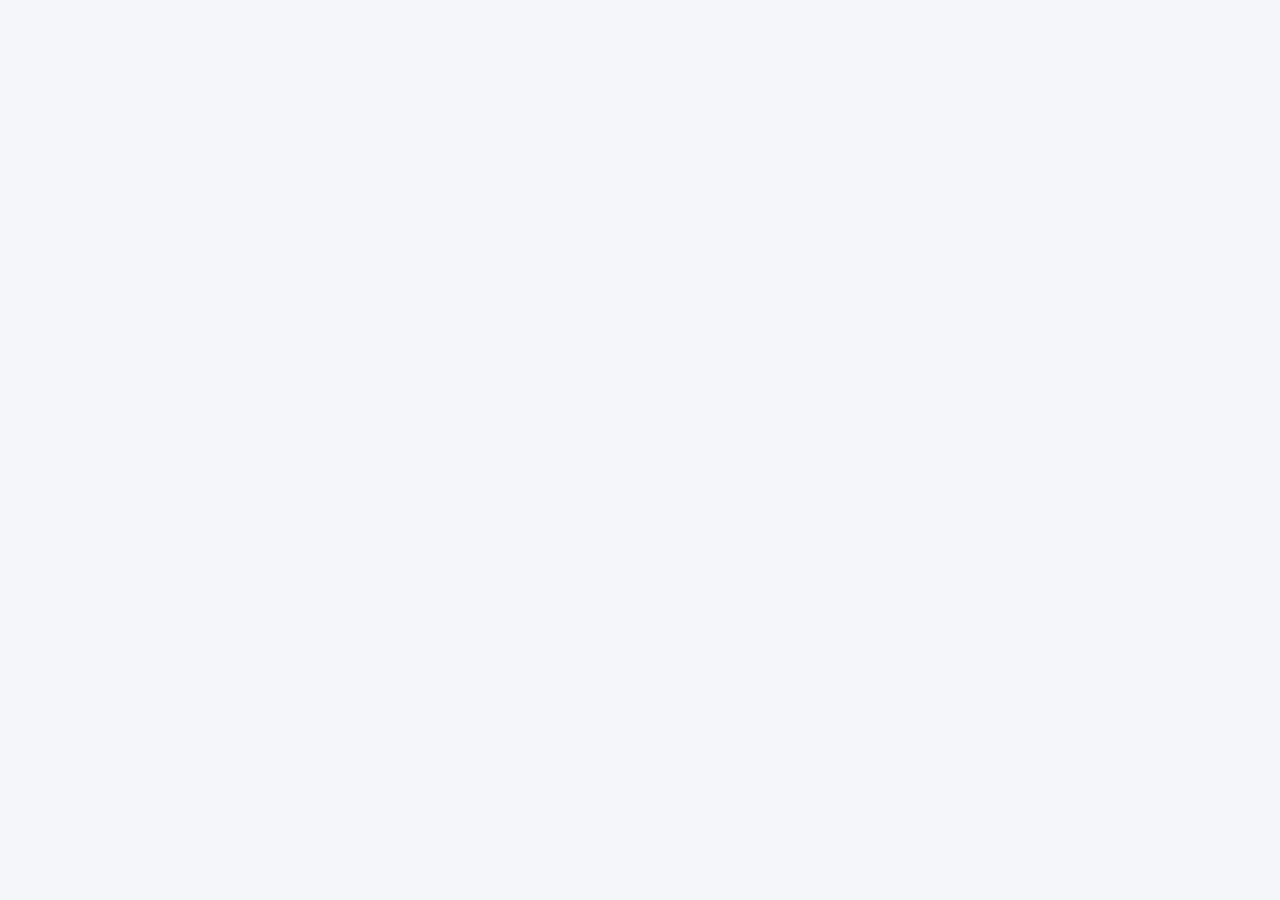
==== index.html @ 36b3d79e "Create index.html" ====
<!DOCTYPE html>
<html lang="en">
<head>
  <meta charset="UTF-8">
  <meta name="viewport" content="width=device-width, initial-scale=1.0">
  <link rel="icon" type="image/png" href="images/logo_college.png">
  <title>test</title>
  <link href="https://cdn.jsdelivr.net/npm/bootstrap@5.3.2/dist/css/bootstrap.min.css" rel="stylesheet">
  <style>
    body {
      background: #f5f6fa;
      font-family: 'Segoe UI', Tahoma, Geneva, Verdana, sans-serif;
      margin: 0;
    }

    .container-box {
      display: flex;
      background: white;
      box-shadow: 0 10px 25px rgba(0,0,0,0.1);
      border-radius: 10px;
      overflow: hidden;
      max-width: 1000px;
      width: 90%;
      margin: 5vh auto;
    }

    .left-section, .right-section {
      padding: 40px;
    }

    .left-section {
      background: #f3f4f7;
      flex: 1;
      text-align: center;
    }

    .left-section img {
      max-width: 150px;
      margin-bottom: 20px;
    }

    .right-section {
      flex: 1;
      display: flex;
      flex-direction: column;
      justify-content: center;
    }

    .form-control, .btn {
      border-radius: 8px;
    }

    .form-box label {
      font-weight: 600;
    }

    .captcha-box {
      display: flex;
      align-items: center;
      gap: 8px;
    }

    .forgot-link {
      font-size: 0.9em;
    }

    #student-info {
      max-width: 1300px;
      margin: 40px auto;
      background: #fff;
      padding: 30px;
      border-radius: 10px;
      box-shadow: 0 5px 20px rgba(0,0,0,0.1);
    }

    #student-info h4 {
      margin-bottom: 20px;
      font-weight: 700;
      color: #2c3e50;
    }

    #student-info p strong {
      color: #34495e;
    }

    .table {
      border-collapse: separate;
      border-spacing: 0;
      border: 1px solid #dee2e6;
      border-radius: 8px;
      overflow: hidden;
    }

    .table th {
      background: #007bff;
      color: white;
      text-align: center;
    }

    .table td, .table th {
      vertical-align: middle;
      text-align: center;
    }

    .summary-boxes {
      display: flex;
      gap: 20px;
      margin-top: 20px;
      flex-wrap: wrap;
    }

    .summary-box {
      flex: 1;
      min-width: 220px;
      background: #f8f9fa;
      border-left: 6px solid #007bff;
      padding: 15px 20px;
      border-radius: 8px;
      font-weight: 600;
      color: #2c3e50;
      box-shadow: 0 2px 6px rgba(0,0,0,0.05);
    }

    @media (max-width: 768px) {
      .container-box {
        flex-direction: column;
      }
    }
  </style>
</head>
<body>
  <div class="container-box" id="login-box">
    <!-- Login content -->
  </div>

  <div class="container" id="student-info" style="display:none;">
    <h4 class="text-center">Student Library Card Report</h4>
    <p><strong>Student ID:</strong> 03-01-2425-043566<br>
       <strong>Name:</strong> AGUILLON, JHON PAUL GUTIERREZ<br>
       <strong>Course:</strong> Bachelor of Arts in Political Science<br>
       <strong>Status:</strong> Registered<br>
       <strong>Campus:</strong> Dagupan Campus<br>
       <strong>Year/Semester:</strong> Y2S1 / 2025-2026</p>

    <div class="mb-4">
      <label for="semesterFilter" class="form-label fw-bold">Semester</label>
      <select class="form-select" id="semesterFilter" onchange="filterTableBySemester()">
        <option value="all">All</option>
        <option value="Y1S1">Y1S1 → SY 24-25 SEM I</option>
        <option value="Y1S2">Y1S2 → SY 24-25 SEM II</option>
        <option value="Y2S1">Y2S1 → SY 25-26 SEM I</option>
      </select>
    </div>

    <div class="table-responsive">
      <table class="table table-bordered">
        <thead>
          <tr>
            <th>Books (Subject Code)</th>
            <th>Amount Due</th>
            <th>Paid</th>
            <th>Balance</th>
            <th>Receipt #</th>
            <th>Date</th>
          </tr>
        </thead>
        <tbody>
          <tr data-semester="Y1S1"><td>FIL 124</td><td class="text-primary">200</td><td class="text-danger">0</td><td class="text-muted">200</td><td>Pending</td><td>TBD</td></tr>
          <tr data-semester="Y1S2"><td>GEN 006</td><td class="text-primary">150</td><td class="text-danger">0</td><td class="text-muted">150</td><td>Pending</td><td>TBD</td></tr>
          <tr data-semester="Y2S1"><td>POS 064</td><td class="text-primary">350</td><td class="text-danger">0</td><td class="text-muted">350</td><td>Pending</td><td>TBD</td></tr>
        </tbody>
      </table>
    </div>

    <div class="summary-boxes">
      <div class="summary-box">Total Demand Amount: <span class="text-primary">₱700.00</span></div>
      <div class="summary-box">Total Paid Amount: <span class="text-success">₱0.00</span></div>
      <div class="summary-box">Total Balance Amount: <span class="text-danger">₱700.00</span></div>
      <div class="summary-box">Total Excess Amount: <span class="text-muted">₱0.00</span></div>
    </div>
  </div>

  <script>
    function filterTableBySemester() {
      const selected = document.getElementById("semesterFilter").value;
      const rows = document.querySelectorAll("tbody tr");

      rows.forEach(row => {
        const sem = row.getAttribute("data-semester");
        row.style.display = (selected === "all" || sem === selected) ? "" : "none";
      });
    }
  </script>
</body>
</html>
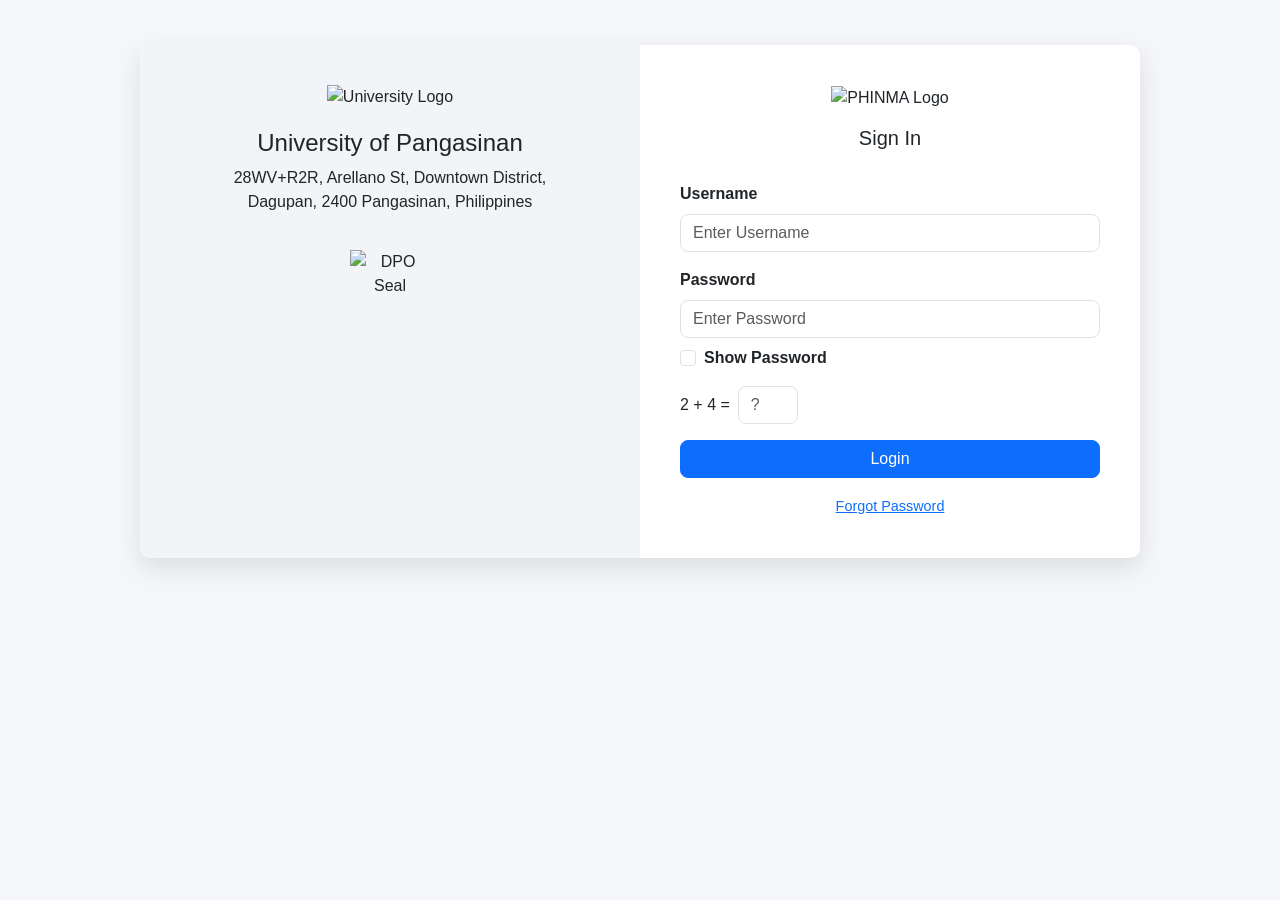
==== commit 4a045c39: "Update index.html" ====
--- a/index.html
+++ b/index.html
@@ -1,11 +1,11 @@
 <!DOCTYPE html>
 <html lang="en">
 <head>
-  <meta charset="UTF-8">
-  <meta name="viewport" content="width=device-width, initial-scale=1.0">
-  <link rel="icon" type="image/png" href="images/logo_college.png">
-  <title>test</title>
-  <link href="https://cdn.jsdelivr.net/npm/bootstrap@5.3.2/dist/css/bootstrap.min.css" rel="stylesheet">
+  <meta charset="UTF-8" />
+  <meta name="viewport" content="width=device-width, initial-scale=1.0"/>
+  <link rel="icon" type="image/png" href="images/logo_college.png" />
+  <title>Library Card Info</title>
+  <link href="https://cdn.jsdelivr.net/npm/bootstrap@5.3.2/dist/css/bootstrap.min.css" rel="stylesheet"/>
   <style>
     body {
       background: #f5f6fa;
@@ -121,36 +121,94 @@
       box-shadow: 0 2px 6px rgba(0,0,0,0.05);
     }
 
+    .student-photo {
+      float: right;
+      margin-left: 20px;
+      border-radius: 10px;
+      border: 2px solid #ccc;
+      width: 130px;
+      height: 130px;
+      object-fit: cover;
+    }
+
     @media (max-width: 768px) {
       .container-box {
         flex-direction: column;
+      }
+
+      .student-photo {
+        float: none;
+        display: block;
+        margin: 0 auto 20px auto;
       }
     }
   </style>
 </head>
 <body>
   <div class="container-box" id="login-box">
-    <!-- Login content -->
+    <div class="left-section">
+      <img src="images/logo_college.png" alt="University Logo" />
+      <h4>University of Pangasinan</h4>
+      <p>28WV+R2R, Arellano St, Downtown District,<br />Dagupan, 2400 Pangasinan, Philippines</p>
+      <img src="images/dpo.logo.png" alt="DPO Seal" style="max-width: 80px; margin-top: 20px;" />
+    </div>
+
+    <div class="right-section">
+      <div class="text-center mb-4">
+        <img src="images/logo-phin.png" alt="PHINMA Logo" style="height: 60px;" />
+        <h5 class="mt-3">Sign In</h5>
+      </div>
+
+      <form class="form-box" onsubmit="return handleLogin(event)">
+        <div class="mb-3">
+          <label for="username" class="form-label">Username</label>
+          <input type="text" class="form-control" id="username" placeholder="Enter Username" required />
+        </div>
+
+        <div class="mb-3">
+          <label for="password" class="form-label">Password</label>
+          <input type="password" class="form-control" id="password" placeholder="Enter Password" required />
+          <div class="form-check mt-2">
+            <input class="form-check-input" type="checkbox" id="togglePassword" onclick="togglePasswordVisibility()" />
+            <label class="form-check-label" for="togglePassword">Show Password</label>
+          </div>
+        </div>
+
+        <div class="mb-3 captcha-box">
+          <span id="captcha-question">?</span>
+          <input type="text" class="form-control" id="captcha-answer" style="width: 60px;" placeholder="?" required />
+        </div>
+
+        <div class="mb-3">
+          <button type="submit" class="btn btn-primary w-100">Login</button>
+        </div>
+
+        <div class="text-center">
+          <a href="#" class="forgot-link">Forgot Password</a>
+        </div>
+      </form>
+    </div>
   </div>
 
   <div class="container" id="student-info" style="display:none;">
     <h4 class="text-center">Student Library Card Report</h4>
-    <p><strong>Student ID:</strong> 03-01-2425-043566<br>
-       <strong>Name:</strong> AGUILLON, JHON PAUL GUTIERREZ<br>
-       <strong>Course:</strong> Bachelor of Arts in Political Science<br>
-       <strong>Status:</strong> Registered<br>
-       <strong>Campus:</strong> Dagupan Campus<br>
-       <strong>Year/Semester:</strong> Y2S1 / 2025-2026</p>
-
-    <div class="mb-4">
-      <label for="semesterFilter" class="form-label fw-bold">Semester</label>
-      <select class="form-select" id="semesterFilter" onchange="filterTableBySemester()">
-        <option value="all">All</option>
-        <option value="Y1S1">Y1S1 → SY 24-25 SEM I</option>
-        <option value="Y1S2">Y1S2 → SY 24-25 SEM II</option>
-        <option value="Y2S1">Y2S1 → SY 25-26 SEM I</option>
-      </select>
-    </div>
+    <img src="images/passport-new.jpg" alt="Student Photo" class="student-photo" />
+    <p>
+      <strong>Student ID:</strong> 03-01-2425-043566<br />
+      <strong>Name:</strong> AGUILLON, JHON PAUL GUTIERREZ<br />
+      <strong>Course:</strong> Bachelor of Arts in Political Science<br />
+      <strong>Status:</strong> Registered<br />
+      <strong>Campus:</strong> Dagupan Campus<br />
+      <strong>Year/Semester:</strong> Y2S1 / 2025-2026
+    </p>
+
+    <label for="semester-filter" class="form-label mt-3"><strong>Select Semester:</strong></label>
+    <select class="form-select mb-3" id="semester-filter" onchange="filterSemester()">
+      <option value="all">All</option>
+      <option value="Y1S1">Y1S1</option>
+      <option value="Y1S2">Y1S2</option>
+      <option value="Y2S1">Y2S1</option>
+    </select>
 
     <div class="table-responsive">
       <table class="table table-bordered">
@@ -164,32 +222,68 @@
             <th>Date</th>
           </tr>
         </thead>
-        <tbody>
-          <tr data-semester="Y1S1"><td>FIL 124</td><td class="text-primary">200</td><td class="text-danger">0</td><td class="text-muted">200</td><td>Pending</td><td>TBD</td></tr>
-          <tr data-semester="Y1S2"><td>GEN 006</td><td class="text-primary">150</td><td class="text-danger">0</td><td class="text-muted">150</td><td>Pending</td><td>TBD</td></tr>
-          <tr data-semester="Y2S1"><td>POS 064</td><td class="text-primary">350</td><td class="text-danger">0</td><td class="text-muted">350</td><td>Pending</td><td>TBD</td></tr>
+        <tbody id="payment-table-body">
+          <tr data-semester="Y2S1"><td>FIL 124</td><td class="text-primary">200</td><td class="text-danger">0</td><td class="text-muted">200</td><td>Pending</td><td>TBD</td></tr>
+          <tr data-semester="Y2S1"><td>FIL 127</td><td class="text-primary">200</td><td class="text-danger">0</td><td class="text-muted">200</td><td>Pending</td><td>TBD</td></tr>
+          <tr data-semester="Y2S1"><td>GEN 006</td><td class="text-primary">150</td><td class="text-danger">0</td><td class="text-muted">150</td><td>Pending</td><td>TBD</td></tr>
+          <tr data-semester="Y1S2"><td>PATHFIT 032</td><td class="text-primary">100</td><td class="text-success">100</td><td class="text-muted">0</td><td>12345</td><td>03/01/2025</td></tr>
+          <tr data-semester="Y1S1"><td>POS 063</td><td class="text-primary">350</td><td class="text-success">350</td><td class="text-muted">0</td><td>12346</td><td>03/01/2024</td></tr>
         </tbody>
       </table>
     </div>
 
     <div class="summary-boxes">
-      <div class="summary-box">Total Demand Amount: <span class="text-primary">₱700.00</span></div>
-      <div class="summary-box">Total Paid Amount: <span class="text-success">₱0.00</span></div>
-      <div class="summary-box">Total Balance Amount: <span class="text-danger">₱700.00</span></div>
+      <div class="summary-box">Total Demand Amount: <span class="text-primary">₱1,450.00</span></div>
+      <div class="summary-box">Total Paid Amount: <span class="text-success">₱550.00</span></div>
+      <div class="summary-box">Total Balance Amount: <span class="text-danger">₱900.00</span></div>
       <div class="summary-box">Total Excess Amount: <span class="text-muted">₱0.00</span></div>
     </div>
   </div>
 
   <script>
-    function filterTableBySemester() {
-      const selected = document.getElementById("semesterFilter").value;
-      const rows = document.querySelectorAll("tbody tr");
-
+    let correctCaptcha = 0;
+
+    function generateCaptcha() {
+      const num1 = Math.floor(Math.random() * 10);
+      const num2 = Math.floor(Math.random() * 10);
+      correctCaptcha = num1 + num2;
+      document.getElementById("captcha-question").textContent = `${num1} + ${num2} =`;
+    }
+
+    function togglePasswordVisibility() {
+      const passwordField = document.getElementById("password");
+      passwordField.type = passwordField.type === "password" ? "text" : "password";
+    }
+
+    function handleLogin(event) {
+      event.preventDefault();
+      const username = document.getElementById("username").value.trim();
+      const password = document.getElementById("password").value.trim();
+      const captchaAnswer = parseInt(document.getElementById("captcha-answer").value);
+
+      if (captchaAnswer !== correctCaptcha) {
+        alert("Incorrect captcha answer.");
+        generateCaptcha();
+        return false;
+      }
+
+      if (username === "03-01-2425-043566" && password === "@Jhonpaul05") {
+        document.getElementById("login-box").style.display = "none";
+        document.getElementById("student-info").style.display = "block";
+      } else {
+        alert("Invalid username or password.");
+      }
+    }
+
+    function filterSemester() {
+      const selected = document.getElementById("semester-filter").value;
+      const rows = document.querySelectorAll("#payment-table-body tr");
       rows.forEach(row => {
-        const sem = row.getAttribute("data-semester");
-        row.style.display = (selected === "all" || sem === selected) ? "" : "none";
+        row.style.display = (selected === "all" || row.dataset.semester === selected) ? "" : "none";
       });
     }
+
+    window.onload = generateCaptcha;
   </script>
 </body>
 </html>
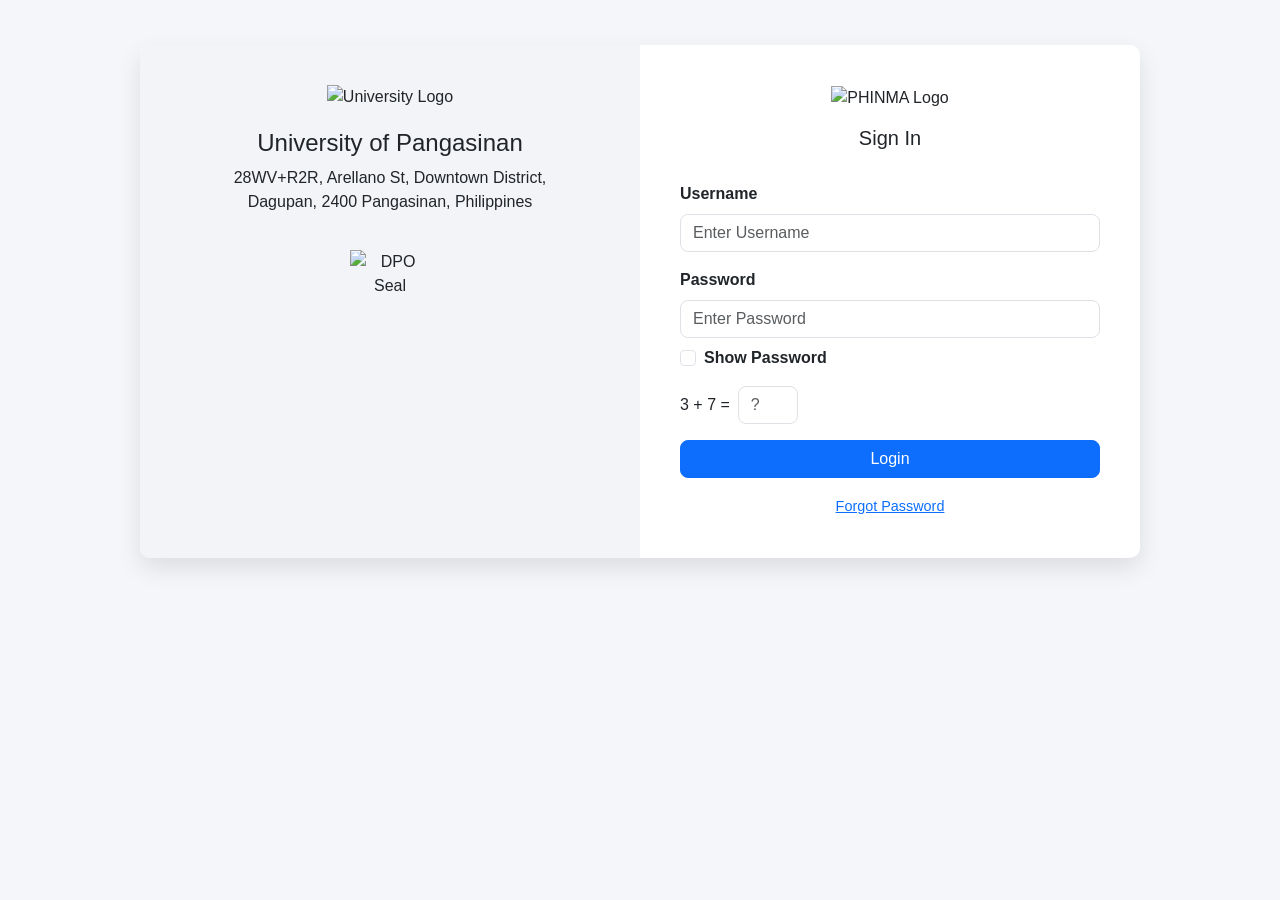
==== commit 921d594a: "Create index.html" ====
--- a/index.html
+++ b/index.html
@@ -199,19 +199,15 @@
       <strong>Course:</strong> Bachelor of Arts in Political Science<br />
       <strong>Status:</strong> Registered<br />
       <strong>Campus:</strong> Dagupan Campus<br />
-      <strong>Year/Semester:</strong> Y2S1 / 2025-2026
+      <strong>Year/Semester:</strong>
+      <select id="semester-select" onchange="updateSemesterData()" class="form-select d-inline w-auto">
+        <option value="Y1S1">Y1S1 - SY 24-25 SEM I</option>
+        <option value="Y1S2">Y1S2 - SY 24-25 SEM II</option>
+      </select>
     </p>
 
-    <label for="semester-filter" class="form-label mt-3"><strong>Select Semester:</strong></label>
-    <select class="form-select mb-3" id="semester-filter" onchange="filterSemester()">
-      <option value="all">All</option>
-      <option value="Y1S1">Y1S1</option>
-      <option value="Y1S2">Y1S2</option>
-      <option value="Y2S1">Y2S1</option>
-    </select>
-
     <div class="table-responsive">
-      <table class="table table-bordered">
+      <table class="table table-bordered" id="ledger-table">
         <thead>
           <tr>
             <th>Books (Subject Code)</th>
@@ -222,21 +218,15 @@
             <th>Date</th>
           </tr>
         </thead>
-        <tbody id="payment-table-body">
-          <tr data-semester="Y2S1"><td>FIL 124</td><td class="text-primary">200</td><td class="text-danger">0</td><td class="text-muted">200</td><td>Pending</td><td>TBD</td></tr>
-          <tr data-semester="Y2S1"><td>FIL 127</td><td class="text-primary">200</td><td class="text-danger">0</td><td class="text-muted">200</td><td>Pending</td><td>TBD</td></tr>
-          <tr data-semester="Y2S1"><td>GEN 006</td><td class="text-primary">150</td><td class="text-danger">0</td><td class="text-muted">150</td><td>Pending</td><td>TBD</td></tr>
-          <tr data-semester="Y1S2"><td>PATHFIT 032</td><td class="text-primary">100</td><td class="text-success">100</td><td class="text-muted">0</td><td>12345</td><td>03/01/2025</td></tr>
-          <tr data-semester="Y1S1"><td>POS 063</td><td class="text-primary">350</td><td class="text-success">350</td><td class="text-muted">0</td><td>12346</td><td>03/01/2024</td></tr>
-        </tbody>
+        <tbody id="ledger-body"></tbody>
       </table>
     </div>
 
     <div class="summary-boxes">
-      <div class="summary-box">Total Demand Amount: <span class="text-primary">₱1,450.00</span></div>
-      <div class="summary-box">Total Paid Amount: <span class="text-success">₱550.00</span></div>
-      <div class="summary-box">Total Balance Amount: <span class="text-danger">₱900.00</span></div>
-      <div class="summary-box">Total Excess Amount: <span class="text-muted">₱0.00</span></div>
+      <div class="summary-box">Total Demand Amount: <span class="text-primary" id="total-demand">₱0.00</span></div>
+      <div class="summary-box">Total Paid Amount: <span class="text-success" id="total-paid">₱0.00</span></div>
+      <div class="summary-box">Total Balance Amount: <span class="text-danger" id="total-balance">₱0.00</span></div>
+      <div class="summary-box">Total Excess Amount: <span class="text-muted" id="total-excess">₱0.00</span></div>
     </div>
   </div>
 
@@ -275,15 +265,52 @@
       }
     }
 
-    function filterSemester() {
-      const selected = document.getElementById("semester-filter").value;
-      const rows = document.querySelectorAll("#payment-table-body tr");
+    const semesterData = {
+      Y1S1: [
+        { subject: "FIL 124", due: 200, paid: 100, balance: 100, receipt: "10001", date: "06/01/2024" },
+        { subject: "FIL 127", due: 200, paid: 150, balance: 50, receipt: "10002", date: "06/02/2024" },
+      ],
+      Y1S2: [
+        { subject: "GEN 006", due: 150, paid: 0, balance: 150, receipt: "Pending", date: "TBD" },
+        { subject: "POS 064", due: 350, paid: 0, balance: 350, receipt: "Pending", date: "TBD" },
+      ]
+    };
+
+    function updateSemesterData() {
+      const semester = document.getElementById("semester-select").value;
+      const tbody = document.getElementById("ledger-body");
+      const rows = semesterData[semester];
+
+      let totalDue = 0, totalPaid = 0, totalBalance = 0;
+
+      tbody.innerHTML = "";
       rows.forEach(row => {
-        row.style.display = (selected === "all" || row.dataset.semester === selected) ? "" : "none";
+        totalDue += row.due;
+        totalPaid += row.paid;
+        totalBalance += row.balance;
+
+        tbody.innerHTML += `
+          <tr>
+            <td>${row.subject}</td>
+            <td class="text-primary">${row.due}</td>
+            <td class="${row.paid === 0 ? 'text-danger' : 'text-success'}">${row.paid}</td>
+            <td class="text-muted">${row.balance}</td>
+            <td>${row.receipt}</td>
+            <td>${row.date}</td>
+          </tr>
+        `;
       });
-    }
-
-    window.onload = generateCaptcha;
+
+      document.getElementById("total-demand").textContent = `₱${totalDue.toLocaleString(undefined, { minimumFractionDigits: 2 })}`;
+      document.getElementById("total-paid").textContent = `₱${totalPaid.toLocaleString(undefined, { minimumFractionDigits: 2 })}`;
+      document.getElementById("total-balance").textContent = `₱${totalBalance.toLocaleString(undefined, { minimumFractionDigits: 2 })}`;
+      document.getElementById("total-excess").textContent = `₱0.00`;
+    }
+
+    window.onload = function () {
+      generateCaptcha();
+      updateSemesterData();
+    };
   </script>
 </body>
 </html>
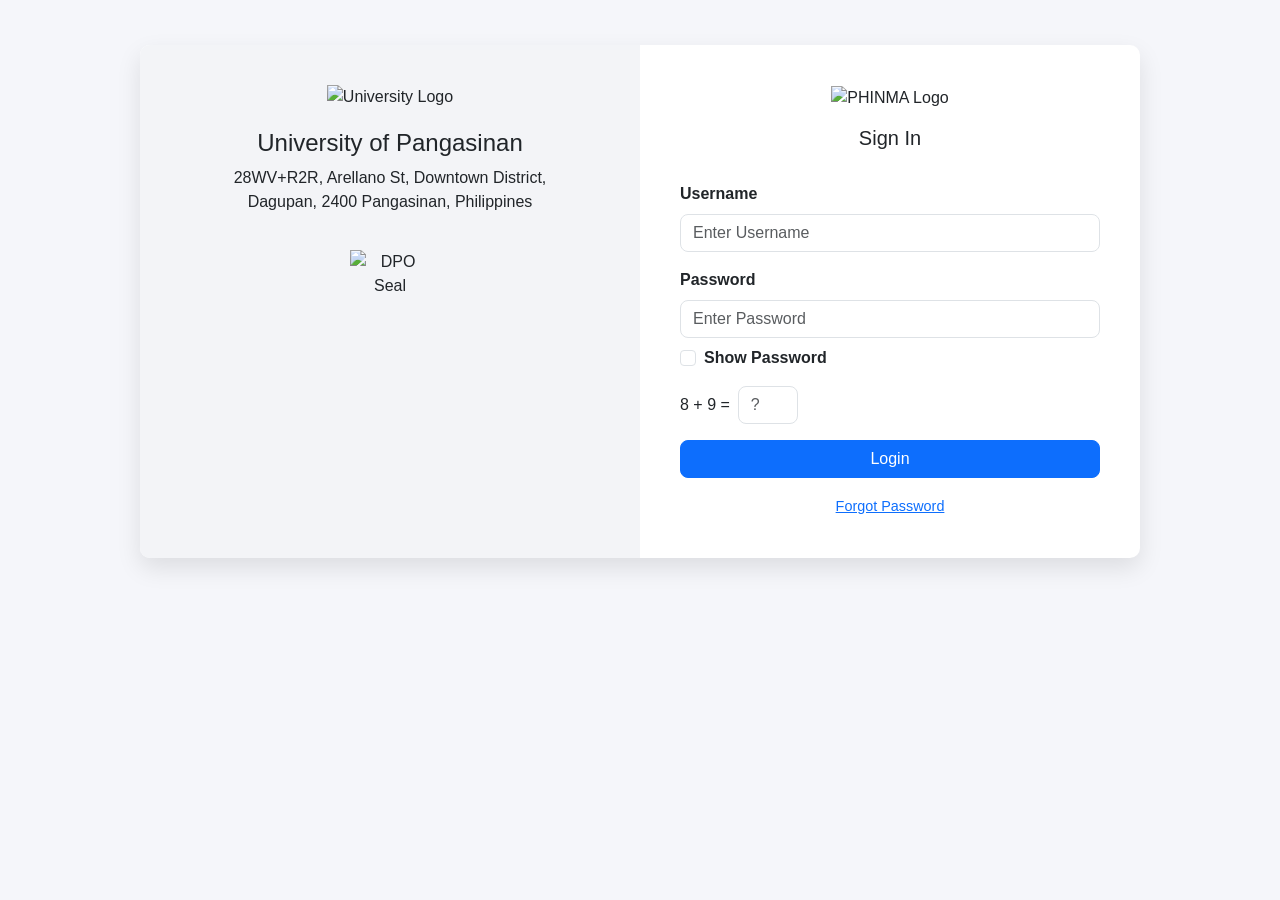
==== commit 5e64c4a6: "Update index.html" ====
--- a/index.html
+++ b/index.html
@@ -201,8 +201,9 @@
       <strong>Campus:</strong> Dagupan Campus<br />
       <strong>Year/Semester:</strong>
       <select id="semester-select" onchange="updateSemesterData()" class="form-select d-inline w-auto">
-        <option value="Y1S1">Y1S1 - SY 24-25 SEM I</option>
-        <option value="Y1S2">Y1S2 - SY 24-25 SEM II</option>
+        <option value="Y1S1">Y2S1 - SY 25-26 SEM I</option>
+        <option value="Y1S2">Y2S2 - SY 25-26 SEM II</option>
+        <option value="Y1S3">Y2S3 - SY 25-26 SEM III</option>
       </select>
     </p>
 
@@ -267,12 +268,17 @@
 
     const semesterData = {
       Y1S1: [
-        { subject: "FIL 124", due: 200, paid: 100, balance: 100, receipt: "10001", date: "06/01/2024" },
-        { subject: "FIL 127", due: 200, paid: 150, balance: 50, receipt: "10002", date: "06/02/2024" },
+        { subject: "FIL 124", due: 200, paid: 0, balance: 200, receipt: "Pending", date: "TBD" },
+        { subject: "FIL 127", due: 200, paid: 0, balance: 200, receipt: "Pending", date: "TBD" },
+        { subject: "GEN 006", due: 150, paid: 0, balance: 150, receipt: "Pending", date: "TBD" },
+        { subject: "PATHFIT 032", due: 100, paid: 0, balance: 100, receipt: "Pending", date: "TBD" },
+        { subject: "POS 063", due: 350, paid: 0, balance: 350, receipt: "Pending", date: "TBD" },
+        { subject: "POS 064", due: 350, paid: 0, balance: 350, receipt: "Pending", date: "TBD" },
+        { subject: "SSP 005", due: 100, paid: 0, balance: 100, receipt: "Pending", date: "TBD" },
       ],
       Y1S2: [
-        { subject: "GEN 006", due: 150, paid: 0, balance: 150, receipt: "Pending", date: "TBD" },
-        { subject: "POS 064", due: 350, paid: 0, balance: 350, receipt: "Pending", date: "TBD" },
+        { subject: "TBD", due: 0, paid: 0, balance: 0, receipt: "Pending", date: "TBD" },
+        { subject: "TBD", due: 0, paid: 0, balance: 0, receipt: "Pending", date: "TBD" },
       ]
     };
 
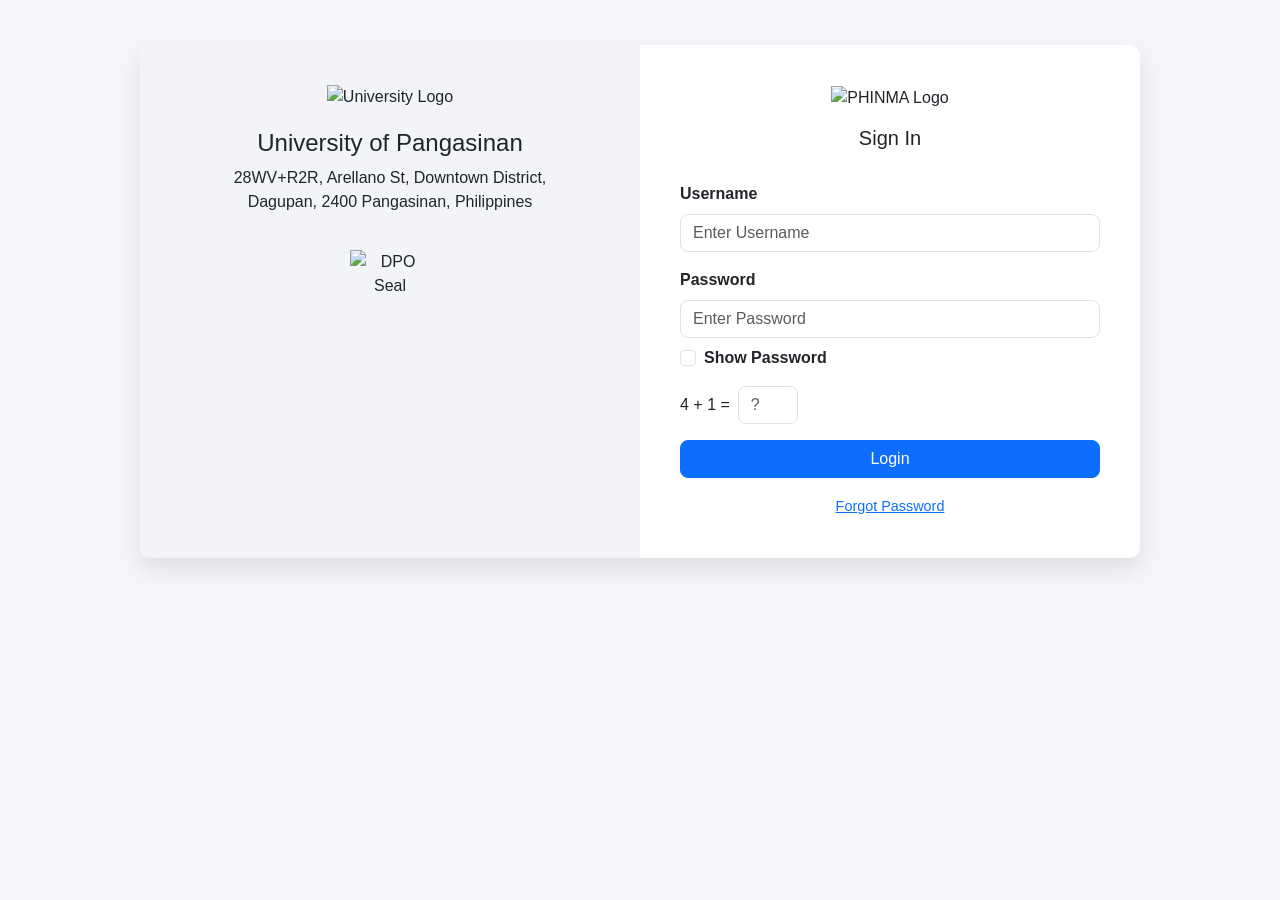
==== commit ebf00250: "Update index.html" ====
--- a/index.html
+++ b/index.html
@@ -278,6 +278,8 @@
       ],
       Y1S2: [
         { subject: "TBD", due: 0, paid: 0, balance: 0, receipt: "Pending", date: "TBD" },
+      ],
+      Y1S3: [
         { subject: "TBD", due: 0, paid: 0, balance: 0, receipt: "Pending", date: "TBD" },
       ]
     };
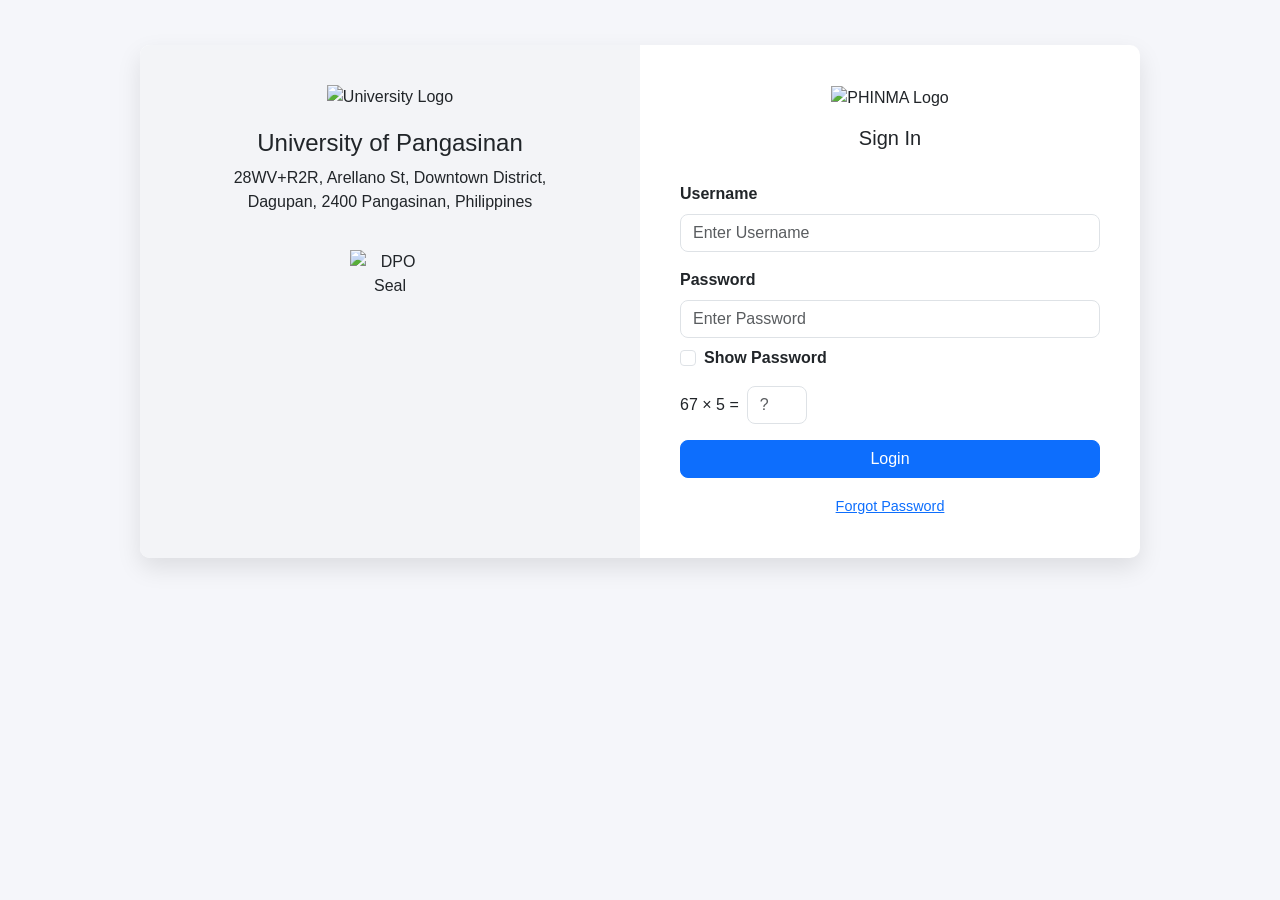
==== commit c5c00475: "Update index.html" ====
--- a/index.html
+++ b/index.html
@@ -231,40 +231,80 @@
     </div>
   </div>
 
-  <script>
-    let correctCaptcha = 0;
-
-    function generateCaptcha() {
-      const num1 = Math.floor(Math.random() * 10);
-      const num2 = Math.floor(Math.random() * 10);
-      correctCaptcha = num1 + num2;
-      document.getElementById("captcha-question").textContent = `${num1} + ${num2} =`;
-    }
-
-    function togglePasswordVisibility() {
-      const passwordField = document.getElementById("password");
-      passwordField.type = passwordField.type === "password" ? "text" : "password";
-    }
-
-    function handleLogin(event) {
-      event.preventDefault();
-      const username = document.getElementById("username").value.trim();
-      const password = document.getElementById("password").value.trim();
-      const captchaAnswer = parseInt(document.getElementById("captcha-answer").value);
-
-      if (captchaAnswer !== correctCaptcha) {
-        alert("Incorrect captcha answer.");
-        generateCaptcha();
-        return false;
+<script>
+  let correctCaptcha = 0;
+  let currentCaptchaOperator = "+";
+
+  function generateCaptcha() {
+    const num1 = Math.floor(Math.random() * 90) + 10;  // two-digit number
+    const num2 = Math.floor(Math.random() * 10) + 1;   // one-digit number
+    const ops = ["+", "-", "*"];
+    currentCaptchaOperator = ops[Math.floor(Math.random() * ops.length)];
+
+    switch (currentCaptchaOperator) {
+      case "+":
+        correctCaptcha = num1 + num2;
+        break;
+      case "-":
+        correctCaptcha = num1 - num2;
+        break;
+      case "*":
+        correctCaptcha = num1 * num2;
+        break;
+    }
+
+    const displayOp = currentCaptchaOperator === "*" ? "×" : currentCaptchaOperator;
+    document.getElementById("captcha-question").textContent = `${num1} ${displayOp} ${num2} =`;
+    document.getElementById("captcha-status").textContent = ""; // Reset checkmark/cross
+  }
+
+  function togglePasswordVisibility() {
+    const passwordField = document.getElementById("password");
+    passwordField.type = passwordField.type === "password" ? "text" : "password";
+  }
+
+  function handleLogin(event) {
+    event.preventDefault();
+    const username = document.getElementById("username").value.trim();
+    const password = document.getElementById("password").value.trim();
+    const captchaAnswer = parseInt(document.getElementById("captcha-answer").value);
+
+    if (captchaAnswer !== correctCaptcha) {
+      alert("Incorrect captcha answer.");
+      generateCaptcha();
+      return false;
+    }
+
+    if (username === "03-01-2425-043566" && password === "@Jhonpaul05") {
+      document.getElementById("login-box").style.display = "none";
+      document.getElementById("student-info").style.display = "block";
+    } else {
+      alert("Invalid username or password.");
+    }
+  }
+
+  function checkCaptchaLive() {
+    const answerInput = document.getElementById("captcha-answer").value.trim();
+    const statusIcon = document.getElementById("captcha-status");
+
+    if (answerInput === "") {
+      statusIcon.textContent = "";
+      return;
+    }
+
+    const userAnswer = parseInt(answerInput);
+    if (!isNaN(userAnswer)) {
+      if (userAnswer === correctCaptcha) {
+        statusIcon.textContent = "✅";
+        statusIcon.style.color = "green";
+      } else {
+        statusIcon.textContent = "❌";
+        statusIcon.style.color = "red";
       }
-
-      if (username === "03-01-2425-043566" && password === "@Jhonpaul05") {
-        document.getElementById("login-box").style.display = "none";
-        document.getElementById("student-info").style.display = "block";
-      } else {
-        alert("Invalid username or password.");
-      }
-    }
+    } else {
+      statusIcon.textContent = "";
+    }
+  }
 
     const semesterData = {
       Y1S1: [
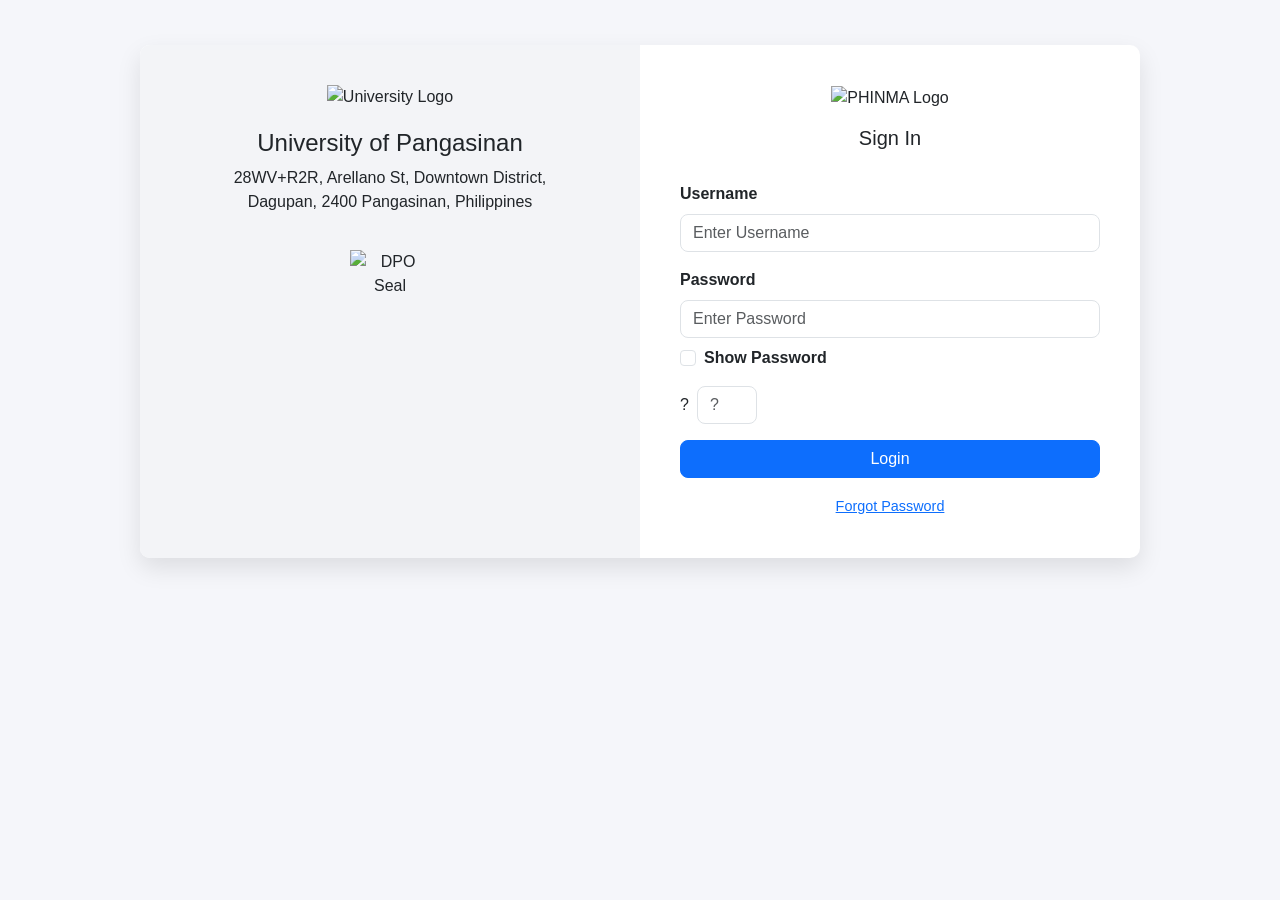
==== commit dcb603ec: "Update index.html" ====
--- a/index.html
+++ b/index.html
@@ -231,80 +231,40 @@
     </div>
   </div>
 
-<script>
-  let correctCaptcha = 0;
-  let currentCaptchaOperator = "+";
-
-  function generateCaptcha() {
-    const num1 = Math.floor(Math.random() * 90) + 10;  // two-digit number
-    const num2 = Math.floor(Math.random() * 10) + 1;   // one-digit number
-    const ops = ["+", "-", "*"];
-    currentCaptchaOperator = ops[Math.floor(Math.random() * ops.length)];
-
-    switch (currentCaptchaOperator) {
-      case "+":
-        correctCaptcha = num1 + num2;
-        break;
-      case "-":
-        correctCaptcha = num1 - num2;
-        break;
-      case "*":
-        correctCaptcha = num1 * num2;
-        break;
-    }
-
-    const displayOp = currentCaptchaOperator === "*" ? "×" : currentCaptchaOperator;
-    document.getElementById("captcha-question").textContent = `${num1} ${displayOp} ${num2} =`;
-    document.getElementById("captcha-status").textContent = ""; // Reset checkmark/cross
-  }
-
-  function togglePasswordVisibility() {
-    const passwordField = document.getElementById("password");
-    passwordField.type = passwordField.type === "password" ? "text" : "password";
-  }
-
-  function handleLogin(event) {
-    event.preventDefault();
-    const username = document.getElementById("username").value.trim();
-    const password = document.getElementById("password").value.trim();
-    const captchaAnswer = parseInt(document.getElementById("captcha-answer").value);
-
-    if (captchaAnswer !== correctCaptcha) {
-      alert("Incorrect captcha answer.");
-      generateCaptcha();
-      return false;
-    }
-
-    if (username === "03-01-2425-043566" && password === "@Jhonpaul05") {
-      document.getElementById("login-box").style.display = "none";
-      document.getElementById("student-info").style.display = "block";
-    } else {
-      alert("Invalid username or password.");
-    }
-  }
-
-  function checkCaptchaLive() {
-    const answerInput = document.getElementById("captcha-answer").value.trim();
-    const statusIcon = document.getElementById("captcha-status");
-
-    if (answerInput === "") {
-      statusIcon.textContent = "";
-      return;
-    }
-
-    const userAnswer = parseInt(answerInput);
-    if (!isNaN(userAnswer)) {
-      if (userAnswer === correctCaptcha) {
-        statusIcon.textContent = "✅";
-        statusIcon.style.color = "green";
+  <script>
+    let correctCaptcha = 0;
+
+    function generateCaptcha() {
+      const num1 = Math.floor(Math.random() * 10);
+      const num2 = Math.floor(Math.random() * 10);
+      correctCaptcha = num1 + num2;
+      document.getElementById("captcha-question").textContent = ${num1} + ${num2} =;
+    }
+
+    function togglePasswordVisibility() {
+      const passwordField = document.getElementById("password");
+      passwordField.type = passwordField.type === "password" ? "text" : "password";
+    }
+
+    function handleLogin(event) {
+      event.preventDefault();
+      const username = document.getElementById("username").value.trim();
+      const password = document.getElementById("password").value.trim();
+      const captchaAnswer = parseInt(document.getElementById("captcha-answer").value);
+
+      if (captchaAnswer !== correctCaptcha) {
+        alert("Incorrect captcha answer.");
+        generateCaptcha();
+        return false;
+      }
+
+      if (username === "03-01-2425-043566" && password === "@Jhonpaul05") {
+        document.getElementById("login-box").style.display = "none";
+        document.getElementById("student-info").style.display = "block";
       } else {
-        statusIcon.textContent = "❌";
-        statusIcon.style.color = "red";
+        alert("Invalid username or password.");
       }
-    } else {
-      statusIcon.textContent = "";
-    }
-  }
+    }
 
     const semesterData = {
       Y1S1: [
@@ -337,7 +297,7 @@
         totalPaid += row.paid;
         totalBalance += row.balance;
 
-        tbody.innerHTML += `
+        tbody.innerHTML += 
           <tr>
             <td>${row.subject}</td>
             <td class="text-primary">${row.due}</td>
@@ -346,13 +306,13 @@
             <td>${row.receipt}</td>
             <td>${row.date}</td>
           </tr>
-        `;
+        ;
       });
 
-      document.getElementById("total-demand").textContent = `₱${totalDue.toLocaleString(undefined, { minimumFractionDigits: 2 })}`;
-      document.getElementById("total-paid").textContent = `₱${totalPaid.toLocaleString(undefined, { minimumFractionDigits: 2 })}`;
-      document.getElementById("total-balance").textContent = `₱${totalBalance.toLocaleString(undefined, { minimumFractionDigits: 2 })}`;
-      document.getElementById("total-excess").textContent = `₱0.00`;
+      document.getElementById("total-demand").textContent = ₱${totalDue.toLocaleString(undefined, { minimumFractionDigits: 2 })};
+      document.getElementById("total-paid").textContent = ₱${totalPaid.toLocaleString(undefined, { minimumFractionDigits: 2 })};
+      document.getElementById("total-balance").textContent = ₱${totalBalance.toLocaleString(undefined, { minimumFractionDigits: 2 })};
+      document.getElementById("total-excess").textContent = ₱0.00;
     }
 
     window.onload = function () {
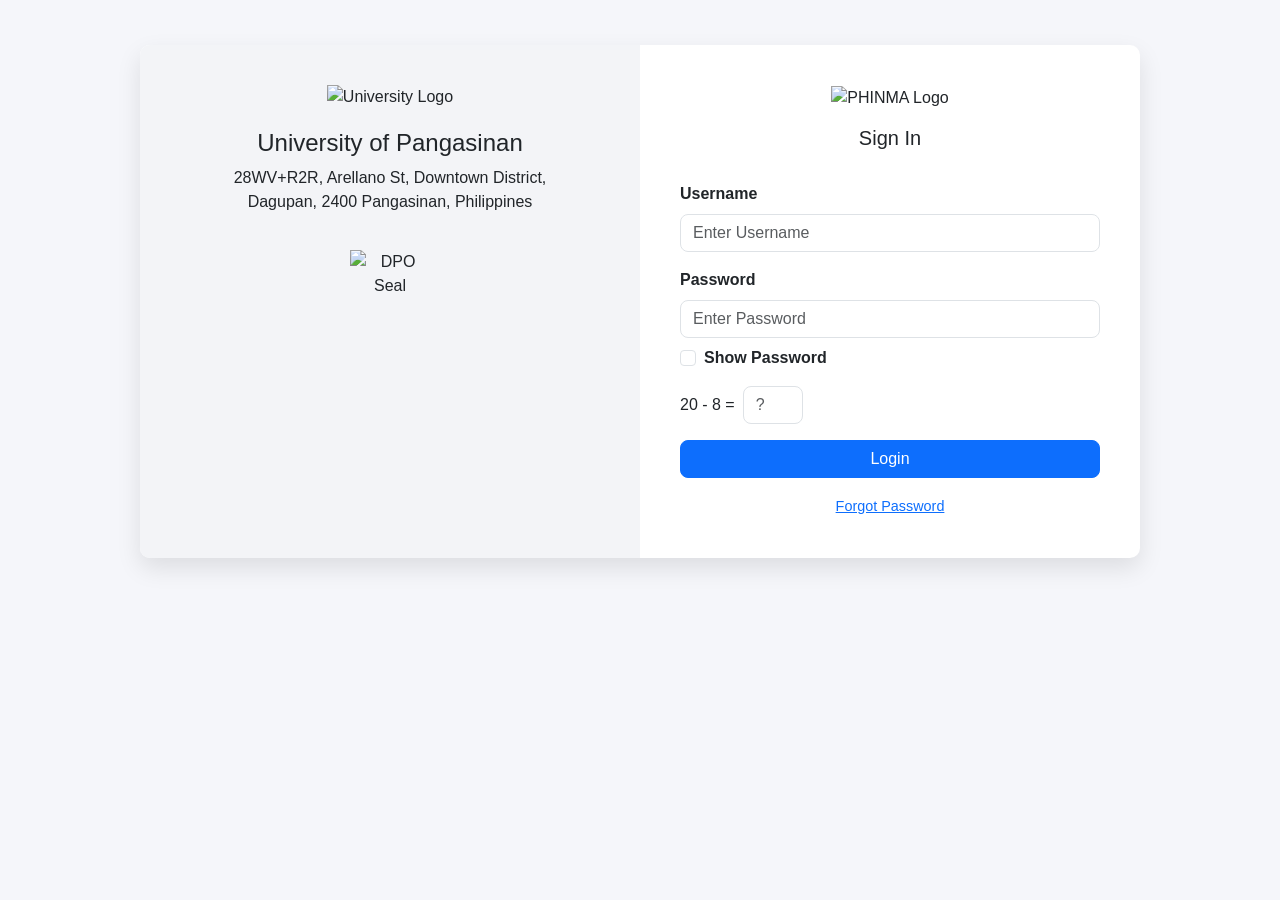
==== commit 76c978c2: "more improvements" ====
--- a/index.html
+++ b/index.html
@@ -176,7 +176,8 @@
 
         <div class="mb-3 captcha-box">
           <span id="captcha-question">?</span>
-          <input type="text" class="form-control" id="captcha-answer" style="width: 60px;" placeholder="?" required />
+          <input type="text" class="form-control" id="captcha-answer" style="width: 60px;" placeholder="?" required oninput="checkCaptchaLive()" />
+          <span id="captcha-status" style="font-size: 1.2em;"></span>
         </div>
 
         <div class="mb-3">
@@ -233,12 +234,23 @@
 
   <script>
     let correctCaptcha = 0;
+    let currentCaptchaOperator = "+";
 
     function generateCaptcha() {
-      const num1 = Math.floor(Math.random() * 10);
-      const num2 = Math.floor(Math.random() * 10);
-      correctCaptcha = num1 + num2;
-      document.getElementById("captcha-question").textContent = ${num1} + ${num2} =;
+      const num1 = Math.floor(Math.random() * 90) + 10;
+      const num2 = Math.floor(Math.random() * 10) + 1;
+      const ops = ["+", "-", "*"];
+      currentCaptchaOperator = ops[Math.floor(Math.random() * ops.length)];
+
+      switch (currentCaptchaOperator) {
+        case "+": correctCaptcha = num1 + num2; break;
+        case "-": correctCaptcha = num1 - num2; break;
+        case "*": correctCaptcha = num1 * num2; break;
+      }
+
+      const displayOp = currentCaptchaOperator === "*" ? "×" : currentCaptchaOperator;
+      document.getElementById("captcha-question").textContent = `${num1} ${displayOp} ${num2} =`;
+      document.getElementById("captcha-status").textContent = "";
     }
 
     function togglePasswordVisibility() {
@@ -263,6 +275,29 @@
         document.getElementById("student-info").style.display = "block";
       } else {
         alert("Invalid username or password.");
+      }
+    }
+
+    function checkCaptchaLive() {
+      const answerInput = document.getElementById("captcha-answer").value.trim();
+      const statusIcon = document.getElementById("captcha-status");
+
+      if (answerInput === "") {
+        statusIcon.textContent = "";
+        return;
+      }
+
+      const userAnswer = parseInt(answerInput);
+      if (!isNaN(userAnswer)) {
+        if (userAnswer === correctCaptcha) {
+          statusIcon.textContent = "✅";
+          statusIcon.style.color = "green";
+        } else {
+          statusIcon.textContent = "❌";
+          statusIcon.style.color = "red";
+        }
+      } else {
+        statusIcon.textContent = "";
       }
     }
 
@@ -297,7 +332,7 @@
         totalPaid += row.paid;
         totalBalance += row.balance;
 
-        tbody.innerHTML += 
+        tbody.innerHTML += `
           <tr>
             <td>${row.subject}</td>
             <td class="text-primary">${row.due}</td>
@@ -306,13 +341,13 @@
             <td>${row.receipt}</td>
             <td>${row.date}</td>
           </tr>
-        ;
+        `;
       });
 
-      document.getElementById("total-demand").textContent = ₱${totalDue.toLocaleString(undefined, { minimumFractionDigits: 2 })};
-      document.getElementById("total-paid").textContent = ₱${totalPaid.toLocaleString(undefined, { minimumFractionDigits: 2 })};
-      document.getElementById("total-balance").textContent = ₱${totalBalance.toLocaleString(undefined, { minimumFractionDigits: 2 })};
-      document.getElementById("total-excess").textContent = ₱0.00;
+      document.getElementById("total-demand").textContent = `₱${totalDue.toLocaleString(undefined, { minimumFractionDigits: 2 })}`;
+      document.getElementById("total-paid").textContent = `₱${totalPaid.toLocaleString(undefined, { minimumFractionDigits: 2 })}`;
+      document.getElementById("total-balance").textContent = `₱${totalBalance.toLocaleString(undefined, { minimumFractionDigits: 2 })}`;
+      document.getElementById("total-excess").textContent = `₱0.00`;
     }
 
     window.onload = function () {
